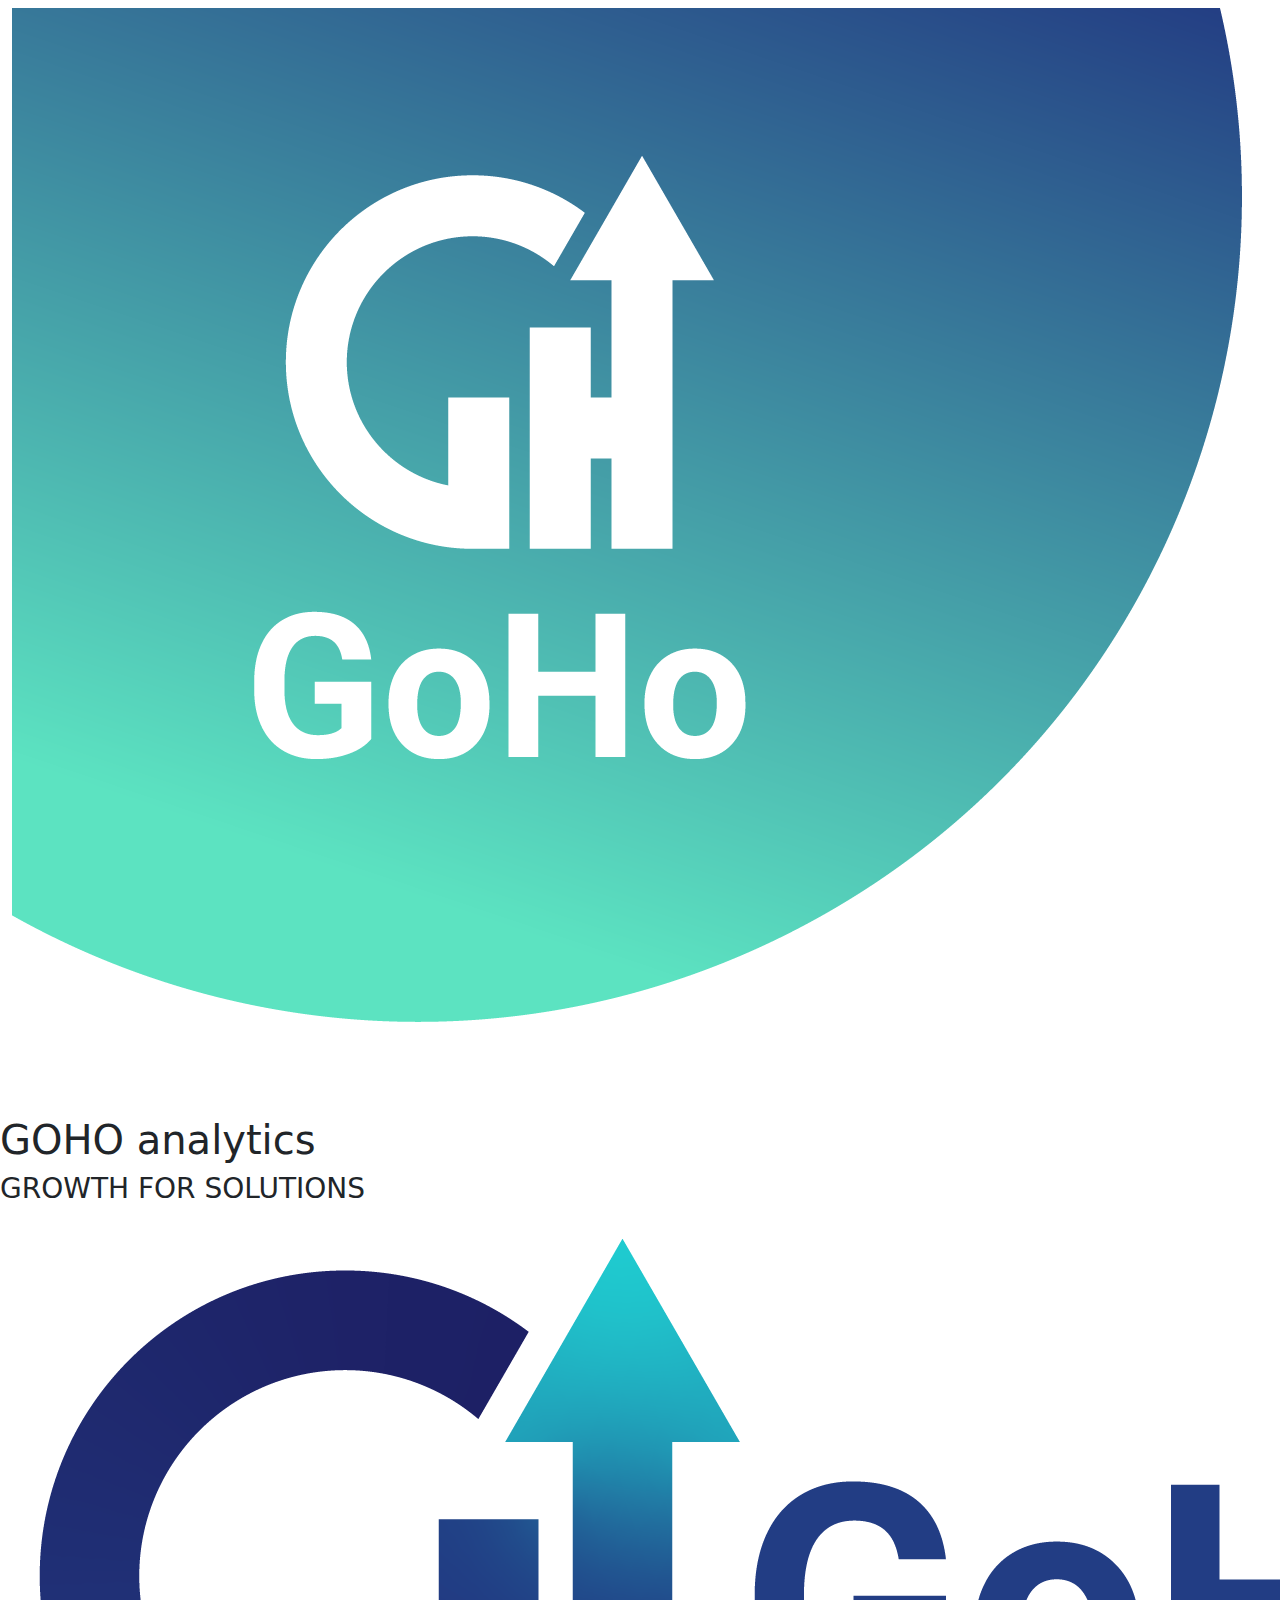
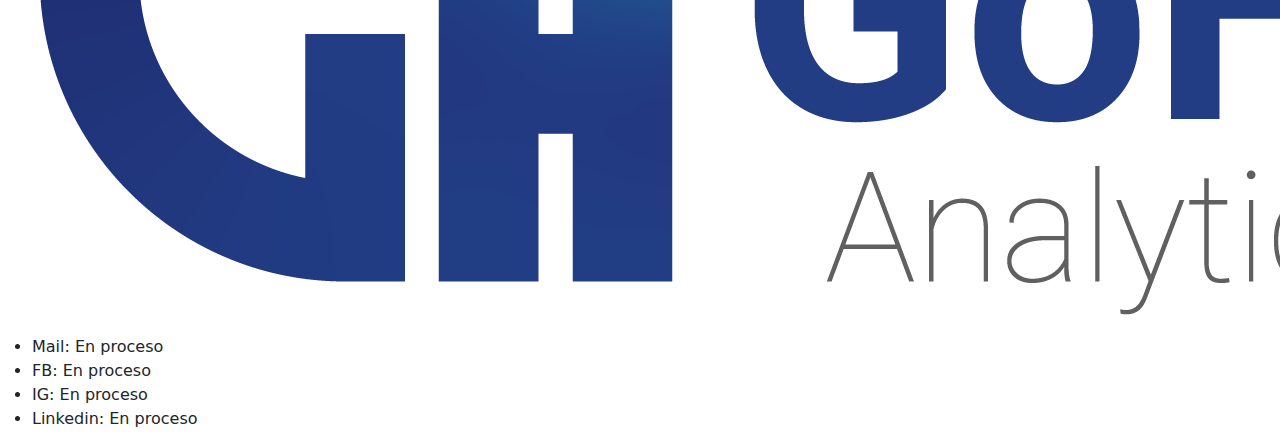
==== Index.html @ 8002fadd "Primer coomit, pre entrega" ====
<!DOCTYPE html>
<html lang="en">
<head>
    <meta charset="UTF-8">
    <meta http-equiv="X-UA-Compatible" content="IE=edge">
    <meta name="viewport" content="width=device-width, initial-scale=1.0">
    <link rel="stylesheet" href="./CSS/style.css">
    
    <link rel="stylesheet" href="./CSS/bootstrap.css">
      <title>Document</title>
</head>
<body class="Body_mio">
    


        <nav class="navbar navbar-expand-lg navbar-dark text-primary">
            <div class="container-fluid">
             <img class="Icon_Header" src=".\Imagenes\PNG\Presentacion GoHo-05.png" alt="Icon">
              <button class="navbar-toggler" type="button" data-bs-toggle="collapse" data-bs-target="#navbarSupportedContent" aria-controls="navbarSupportedContent" aria-expanded="false" aria-label="Toggle navigation">
                <span class="navbar-toggler-icon"></span>
              </button>
              <div class="collapse navbar-collapse " id="navbarSupportedContent">
                <ul class="navbar-nav me-auto mb-2 mb-lg-0">
                  <li class="nav-item">
                    <a class="nav-link active" aria-current="page" href="#">HOME</a>
                  </li>
                  <li class="nav-item">
                    <a class="nav-link" href="./Pages/Register/Index.html">REGISTER</a>
                  </li>          
                   <li class="nav-item">
                    <a class="nav-link" href="./Pages/What/Index.html">What we do</a>
                  </li>
                  <li class="nav-item">
                    <a class="nav-link" href="./Pages/Contact/index.html">CONTACT</a>
                  </li>
                  <li class="nav-item">
                    <a class="nav-link" href="./Pages/ABOUT/Index.html">ABOUT US</a>
                  </li>
    
                </ul>
                <form class="d-flex" role="search">
                  <input class="form-control me-2" type="search" placeholder="Search" aria-label="Search">
                  <button class="btn btn-outline-success" type="submit">Search</button>
                </form>
              </div>
            </div>
          </nav>

   
    
        <div class="Home_Container_Mio">
            <H1 class="titulo">
                GOHO analytics
            </H1>
            <h3 class="subtitulo">
                GROWTH FOR SOLUTIONS
            </h3>


        </div>

    </header>

    <footer class="Footer">
        <img class="Icon_Header" src="./Imagenes/PNG/Presentacion GoHo-03.png" alt="Icon">
        <div class="Footer_Datos">
            <Ul>
                <Li>Mail: En proceso</Li>
                <Li>FB: En proceso</Li>
                <Li>IG: En proceso</Li>
                <Li>Linkedin: En proceso</Li>
            </Ul>

        </div>
        <i class="Icon_Home" href="./Index.html"></i>
    </footer>
</body>
</html>


<!--     <img class="Icon_Header" src=".\Imagenes\PNG\Presentacion GoHo-05.png" alt="Icon"> -->
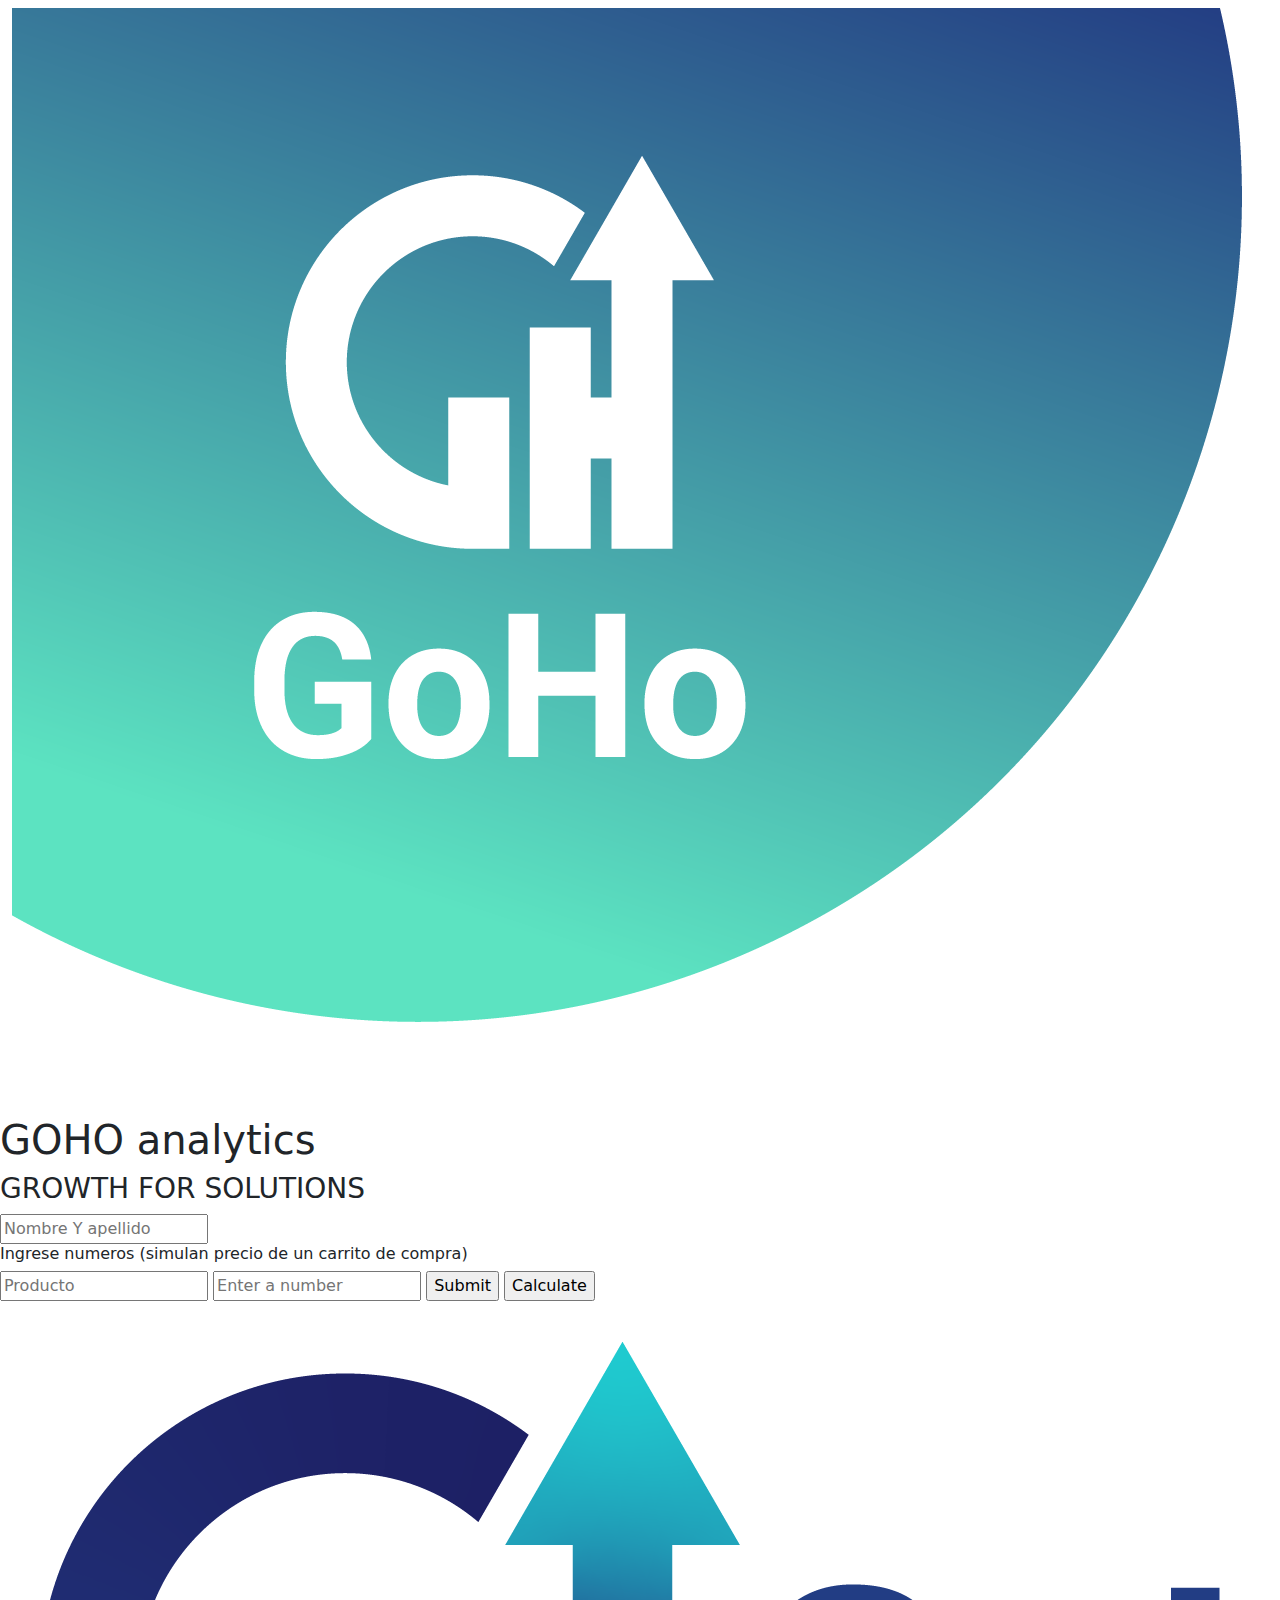
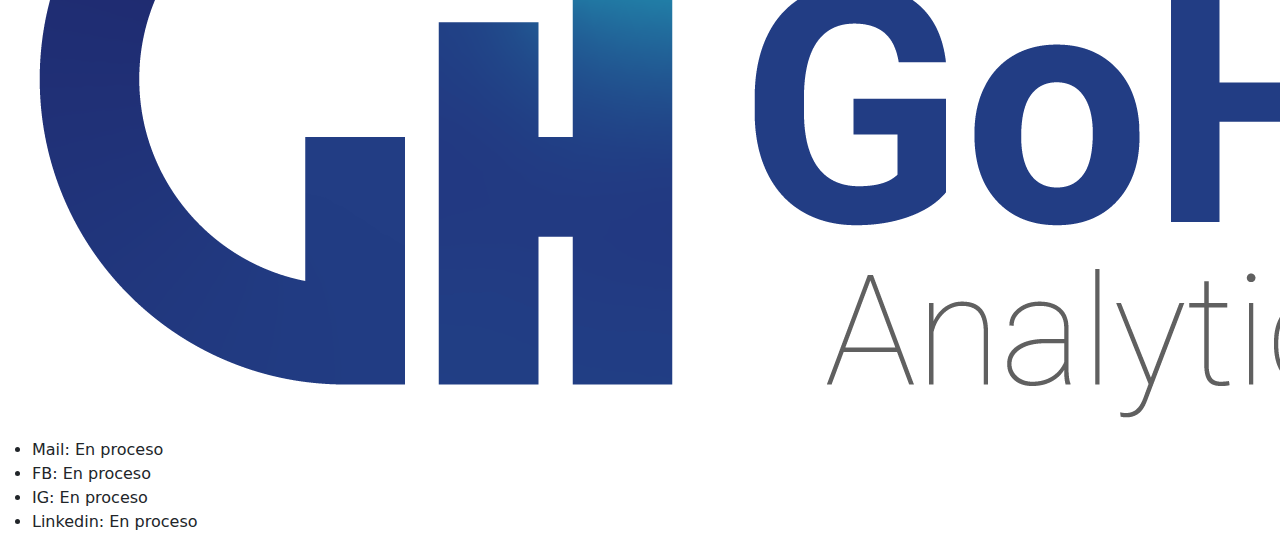
==== commit 22833d0c: "Tercera preentrega" ====
--- a/Index.html
+++ b/Index.html
@@ -60,7 +60,15 @@
         </div>
 
     </header>
-
+    <input type="text" placeholder="Nombre Y apellido" id = "Name_Input"  >
+    <h6>Ingrese numeros (simulan precio de un carrito de compra)</h6>
+    <input type="text" placeholder="Producto" id = "Prod_Input"  >
+    <input type="text" placeholder="Enter a number" id = "Number_Input"  >
+    <input type="button" name="button" onclick="getVal()" value="Submit" id = "Bttn_Calc">
+    <input type="button" name="button" onclick="Calculate()" value="Calculate">
+    <ul id="Respuesta">
+       
+    </ul>
     <footer class="Footer">
         <img class="Icon_Header" src="./Imagenes/PNG/Presentacion GoHo-03.png" alt="Icon">
         <div class="Footer_Datos">
@@ -75,6 +83,7 @@
         <i class="Icon_Home" href="./Index.html"></i>
     </footer>
 </body>
+<script src="javascript.js"></script>
 </html>
 
 
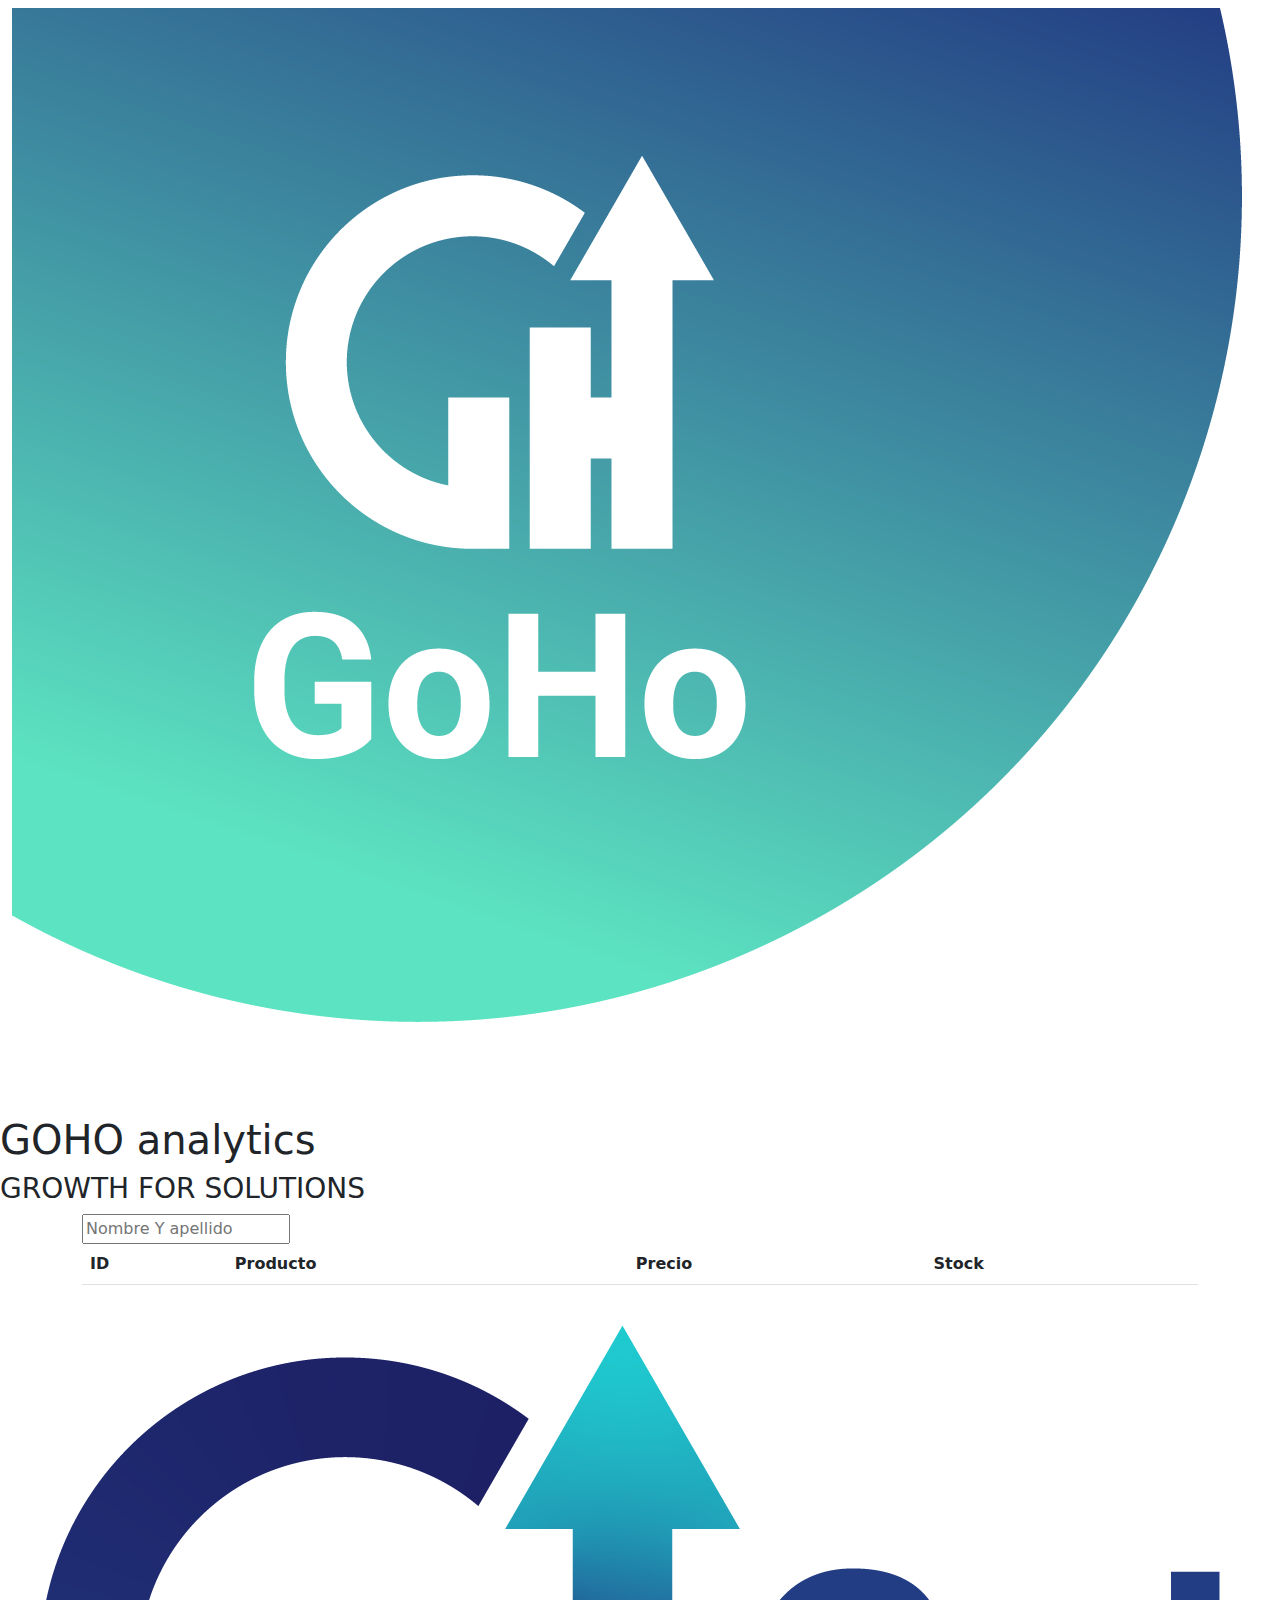
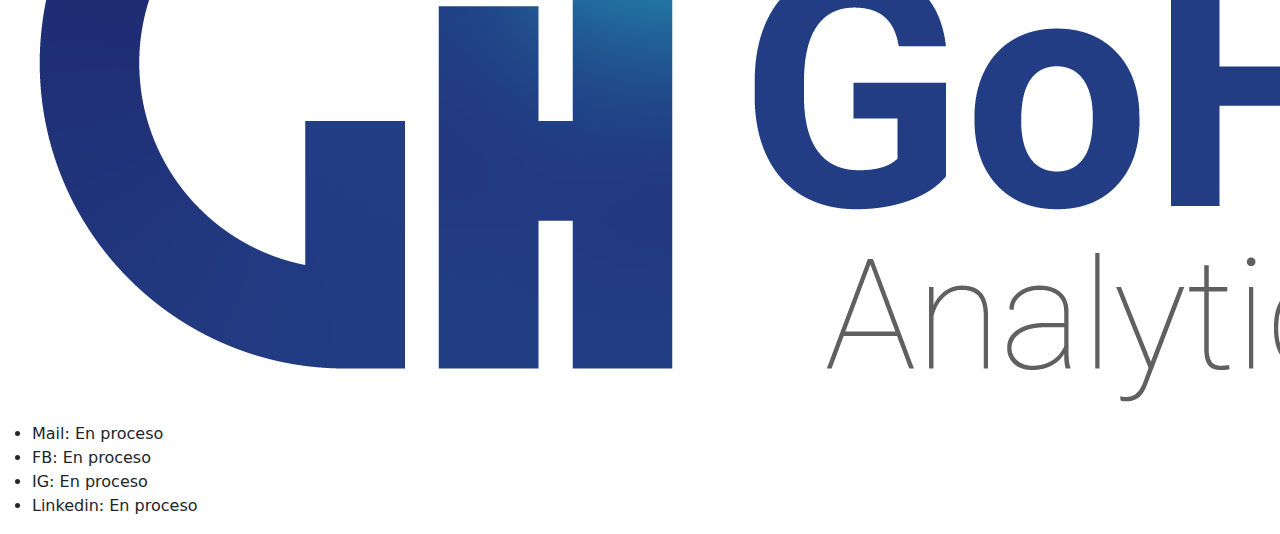
==== commit a80b6b67: "Parte del owner armado" ====
--- a/Index.html
+++ b/Index.html
@@ -22,20 +22,12 @@
               <div class="collapse navbar-collapse " id="navbarSupportedContent">
                 <ul class="navbar-nav me-auto mb-2 mb-lg-0">
                   <li class="nav-item">
-                    <a class="nav-link active" aria-current="page" href="#">HOME</a>
+                    <a class="nav-link active" aria-current="page" href="#">Client</a>
                   </li>
-                  <li class="nav-item">
-                    <a class="nav-link" href="./Pages/Register/Index.html">REGISTER</a>
-                  </li>          
-                   <li class="nav-item">
-                    <a class="nav-link" href="./Pages/What/Index.html">What we do</a>
+
+                    <a class="nav-link" href="./Pages/What/Index.html">Page for local owner</a>
                   </li>
-                  <li class="nav-item">
-                    <a class="nav-link" href="./Pages/Contact/index.html">CONTACT</a>
-                  </li>
-                  <li class="nav-item">
-                    <a class="nav-link" href="./Pages/ABOUT/Index.html">ABOUT US</a>
-                  </li>
+
     
                 </ul>
                 <form class="d-flex" role="search">
@@ -60,15 +52,24 @@
         </div>
 
     </header>
-    <input type="text" placeholder="Nombre Y apellido" id = "Name_Input"  >
-    <h6>Ingrese numeros (simulan precio de un carrito de compra)</h6>
-    <input type="text" placeholder="Producto" id = "Prod_Input"  >
-    <input type="text" placeholder="Enter a number" id = "Number_Input"  >
-    <input type="button" name="button" onclick="getVal()" value="Submit" id = "Bttn_Calc">
-    <input type="button" name="button" onclick="Calculate()" value="Calculate">
-    <ul id="Respuesta">
-       
-    </ul>
+    
+    <div class="container">
+      <input type="text" placeholder="Nombre Y apellido" id = "Name_Input"  >
+     
+      <table class="table table-hover" id="tablaProds">
+          <thead>
+              <tr>
+                <th>ID</th>
+                  <th>Producto</th>
+                  <th>Precio</th>
+                  <th>Stock</th>
+              </tr>
+          </thead>
+          <tbody>
+
+          </tbody>
+      </table>
+  </div>
     <footer class="Footer">
         <img class="Icon_Header" src="./Imagenes/PNG/Presentacion GoHo-03.png" alt="Icon">
         <div class="Footer_Datos">
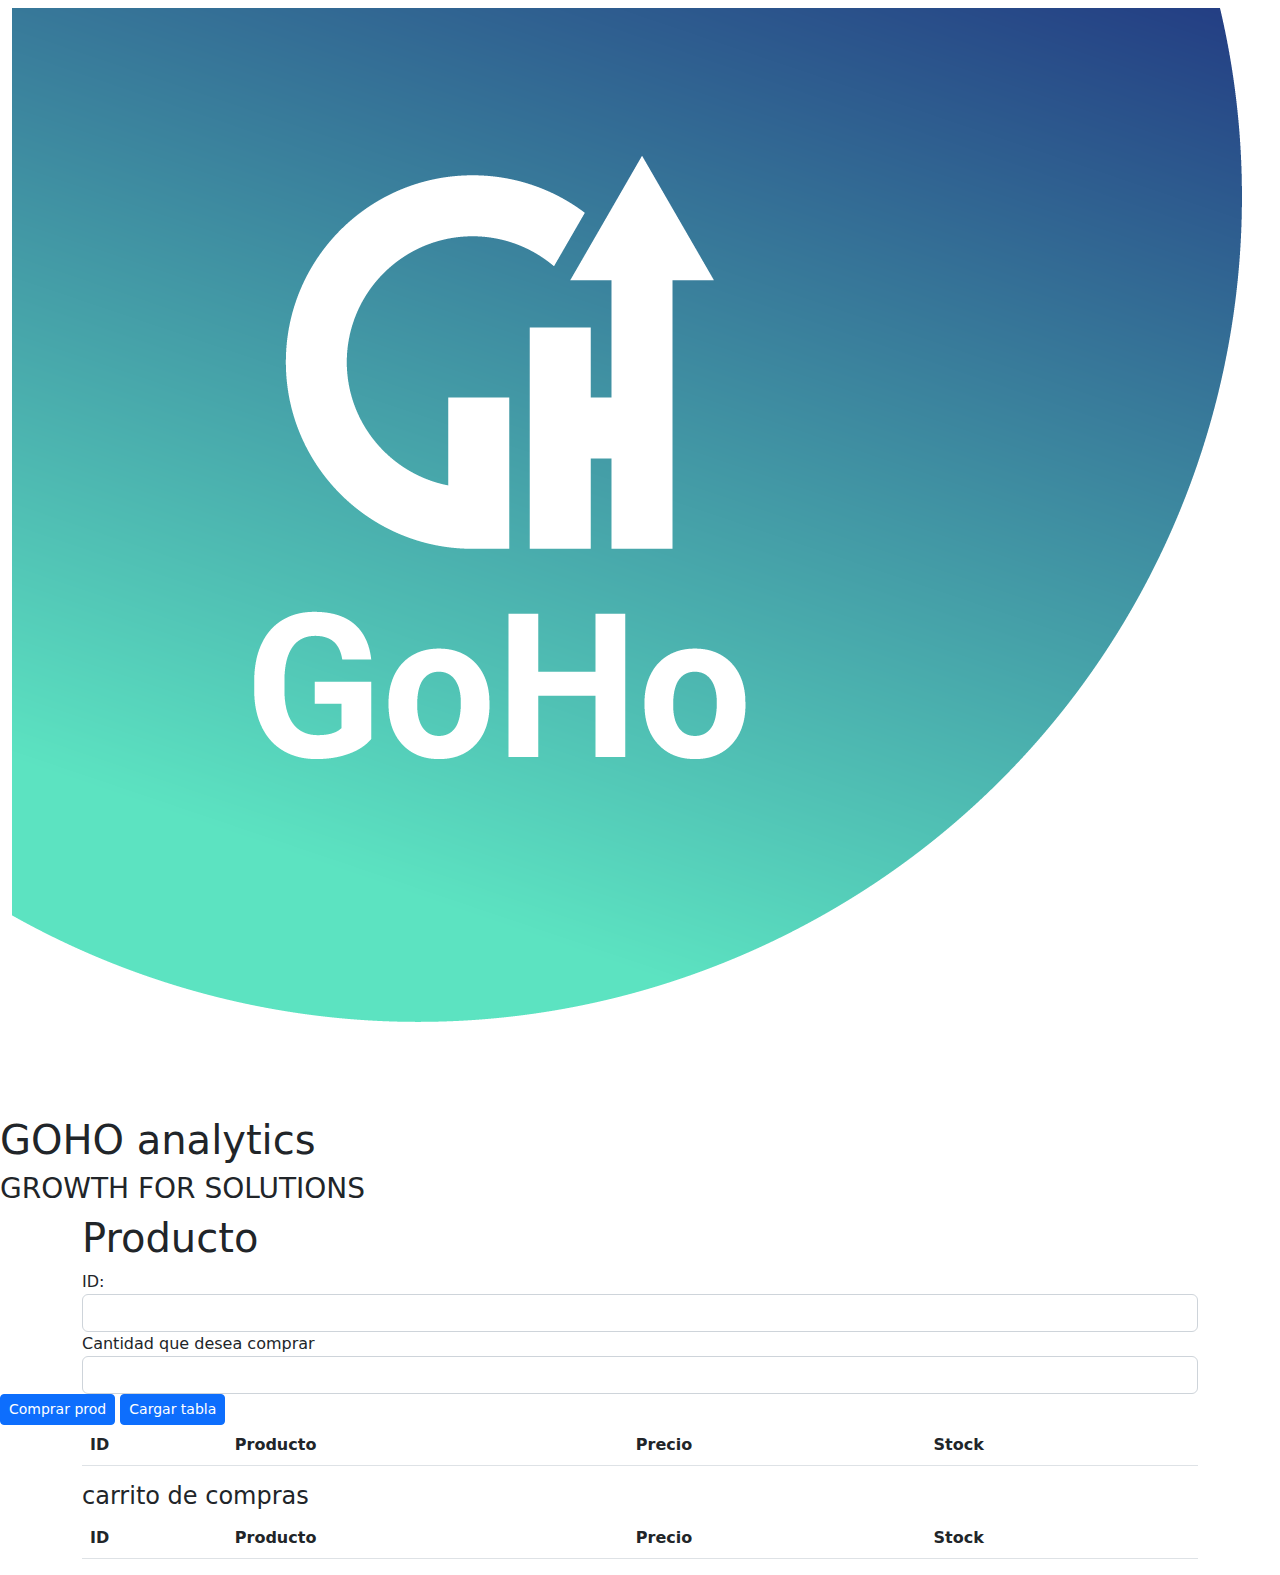
==== commit ec9ad2b7: "80  % terminado client" ====
--- a/Index.html
+++ b/Index.html
@@ -52,11 +52,28 @@
         </div>
 
     </header>
-    
     <div class="container">
-      <input type="text" placeholder="Nombre Y apellido" id = "Name_Input"  >
+    <form action="" method="POST">
+      <h1>Producto</h1>
+      <div class="form-group">
+        <label for="">ID:</label>
+        <input type="text" class="form-control" name="IDprodC" id="IDprodC">
+    </div>
+
+      <label for="">Cantidad que desea comprar</label>
+      <input type="text" class="form-control" name="stockC" id="stockC">
+  </div>
+
+      <div class="form-group">
+        <button type="button" class="btn btn-primary btn-sm" name="btnSubmitC" id="btnSubmitC">Comprar prod</button>
+        <button type="button" class="btn btn-primary btn-sm" name="btnactualizarC" id="btnactualizarC">Cargar tabla</button>
+      </div>
+  </form>
+</div>
+    <div class="container">
+
      
-      <table class="table table-hover" id="tablaProds">
+      <table class="table table-hover" id="tablaProdsC">
           <thead>
               <tr>
                 <th>ID</th>
@@ -69,22 +86,26 @@
 
           </tbody>
       </table>
-  </div>
-    <footer class="Footer">
-        <img class="Icon_Header" src="./Imagenes/PNG/Presentacion GoHo-03.png" alt="Icon">
-        <div class="Footer_Datos">
-            <Ul>
-                <Li>Mail: En proceso</Li>
-                <Li>FB: En proceso</Li>
-                <Li>IG: En proceso</Li>
-                <Li>Linkedin: En proceso</Li>
-            </Ul>
+  </div>   
+   <div class="container">
+    <H4 class="title">carrito de compras</H4>
+    <table class="table table-hover" id="carrito">
+        <thead>
+            <tr>
+              <th>ID</th>
+                <th>Producto</th>
+                <th>Precio</th>
+                <th>Stock</th>
+            </tr>
+        </thead>
+        <tbody>
 
-        </div>
-        <i class="Icon_Home" href="./Index.html"></i>
-    </footer>
+        </tbody>
+    </table>
+</div>
+
 </body>
-<script src="javascript.js"></script>
+<script src="client.js"></script>
 </html>
 
 
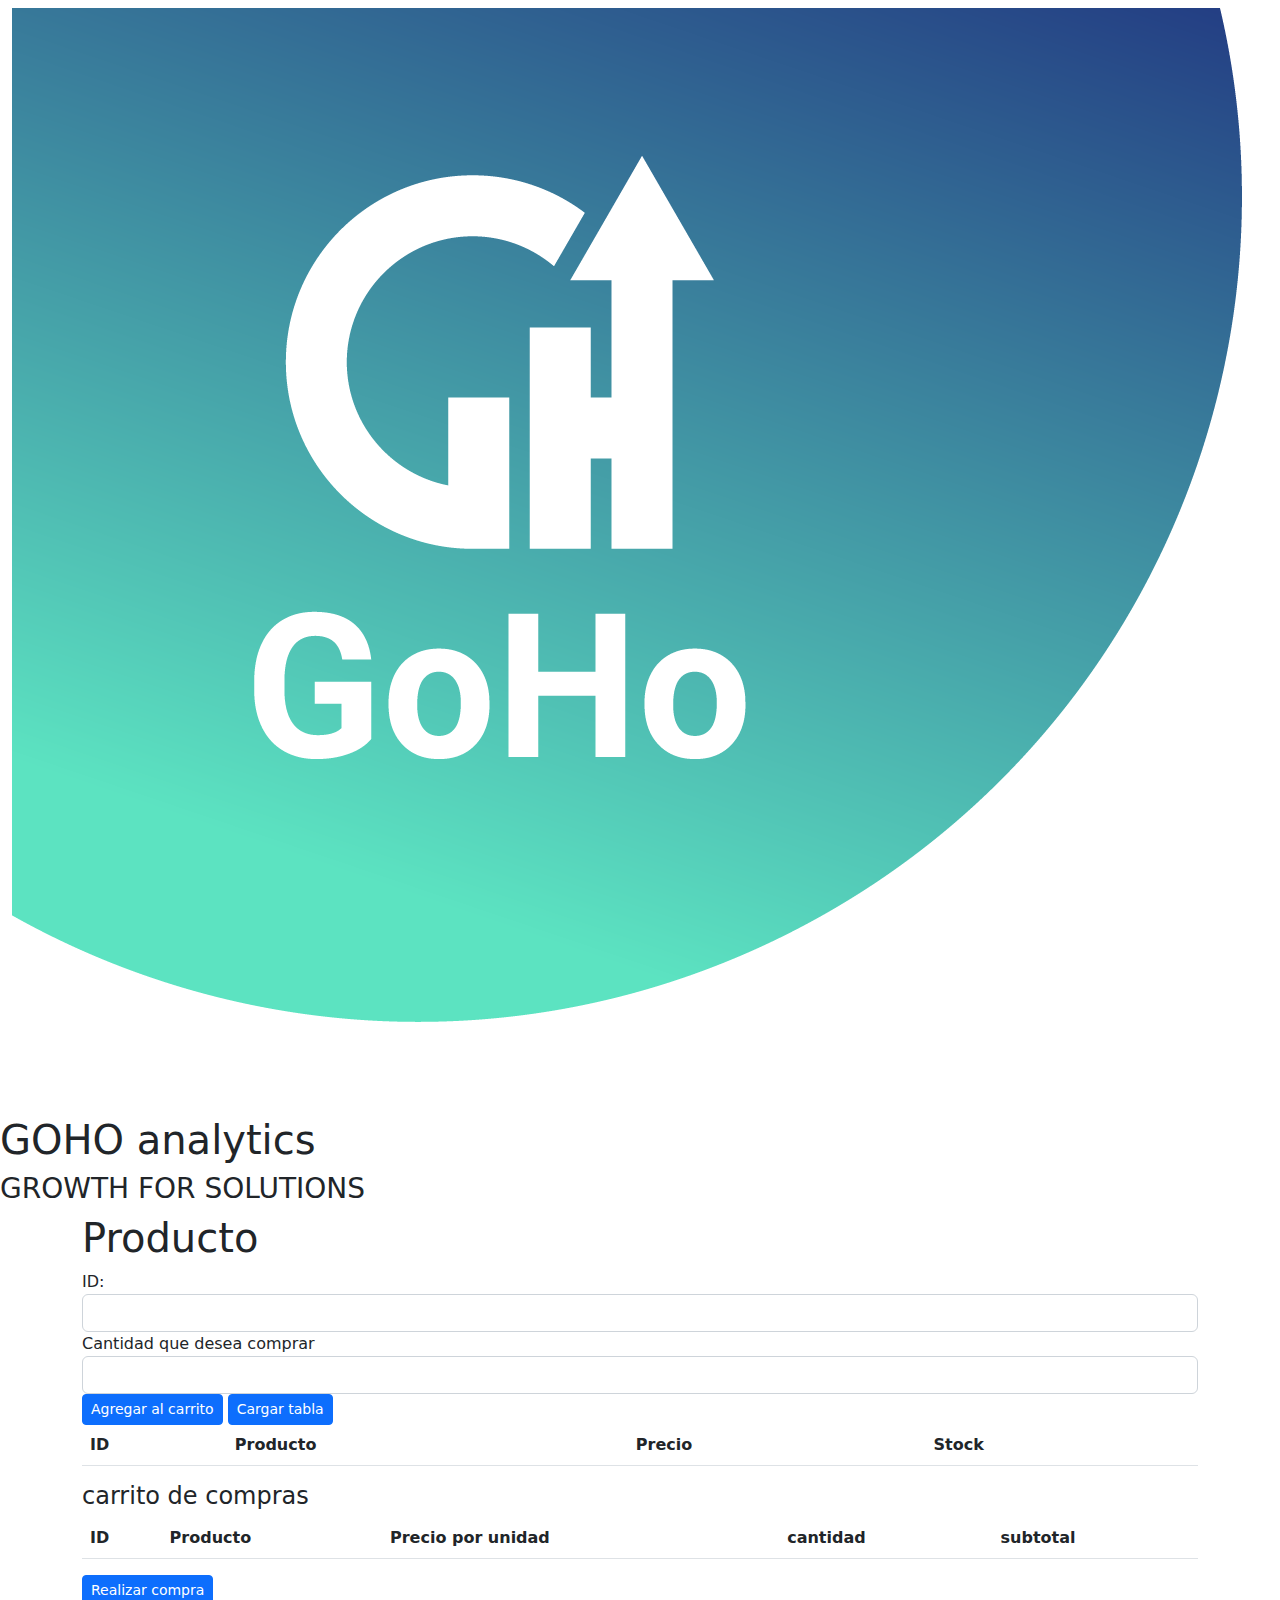
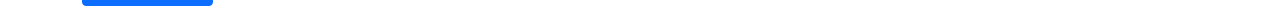
==== commit fdfda276: "cambios esteticos y efectuar compra total" ====
--- a/Index.html
+++ b/Index.html
@@ -59,13 +59,13 @@
         <label for="">ID:</label>
         <input type="text" class="form-control" name="IDprodC" id="IDprodC">
     </div>
-
+    <div class="form-group">
       <label for="">Cantidad que desea comprar</label>
       <input type="text" class="form-control" name="stockC" id="stockC">
   </div>
 
       <div class="form-group">
-        <button type="button" class="btn btn-primary btn-sm" name="btnSubmitC" id="btnSubmitC">Comprar prod</button>
+        <button type="button" class="btn btn-primary btn-sm" name="btnSubmitC" id="btnSubmitC">Agregar al carrito</button>
         <button type="button" class="btn btn-primary btn-sm" name="btnactualizarC" id="btnactualizarC">Cargar tabla</button>
       </div>
   </form>
@@ -94,14 +94,16 @@
             <tr>
               <th>ID</th>
                 <th>Producto</th>
-                <th>Precio</th>
-                <th>Stock</th>
+                <th>Precio por unidad</th>
+                <th>cantidad</th>
+                <th>subtotal</th>
             </tr>
         </thead>
         <tbody>
 
         </tbody>
     </table>
+    <button type="button" class="btn btn-primary btn-sm" name="realCompra" id="realCompra">Realizar compra</button>
 </div>
 
 </body>
